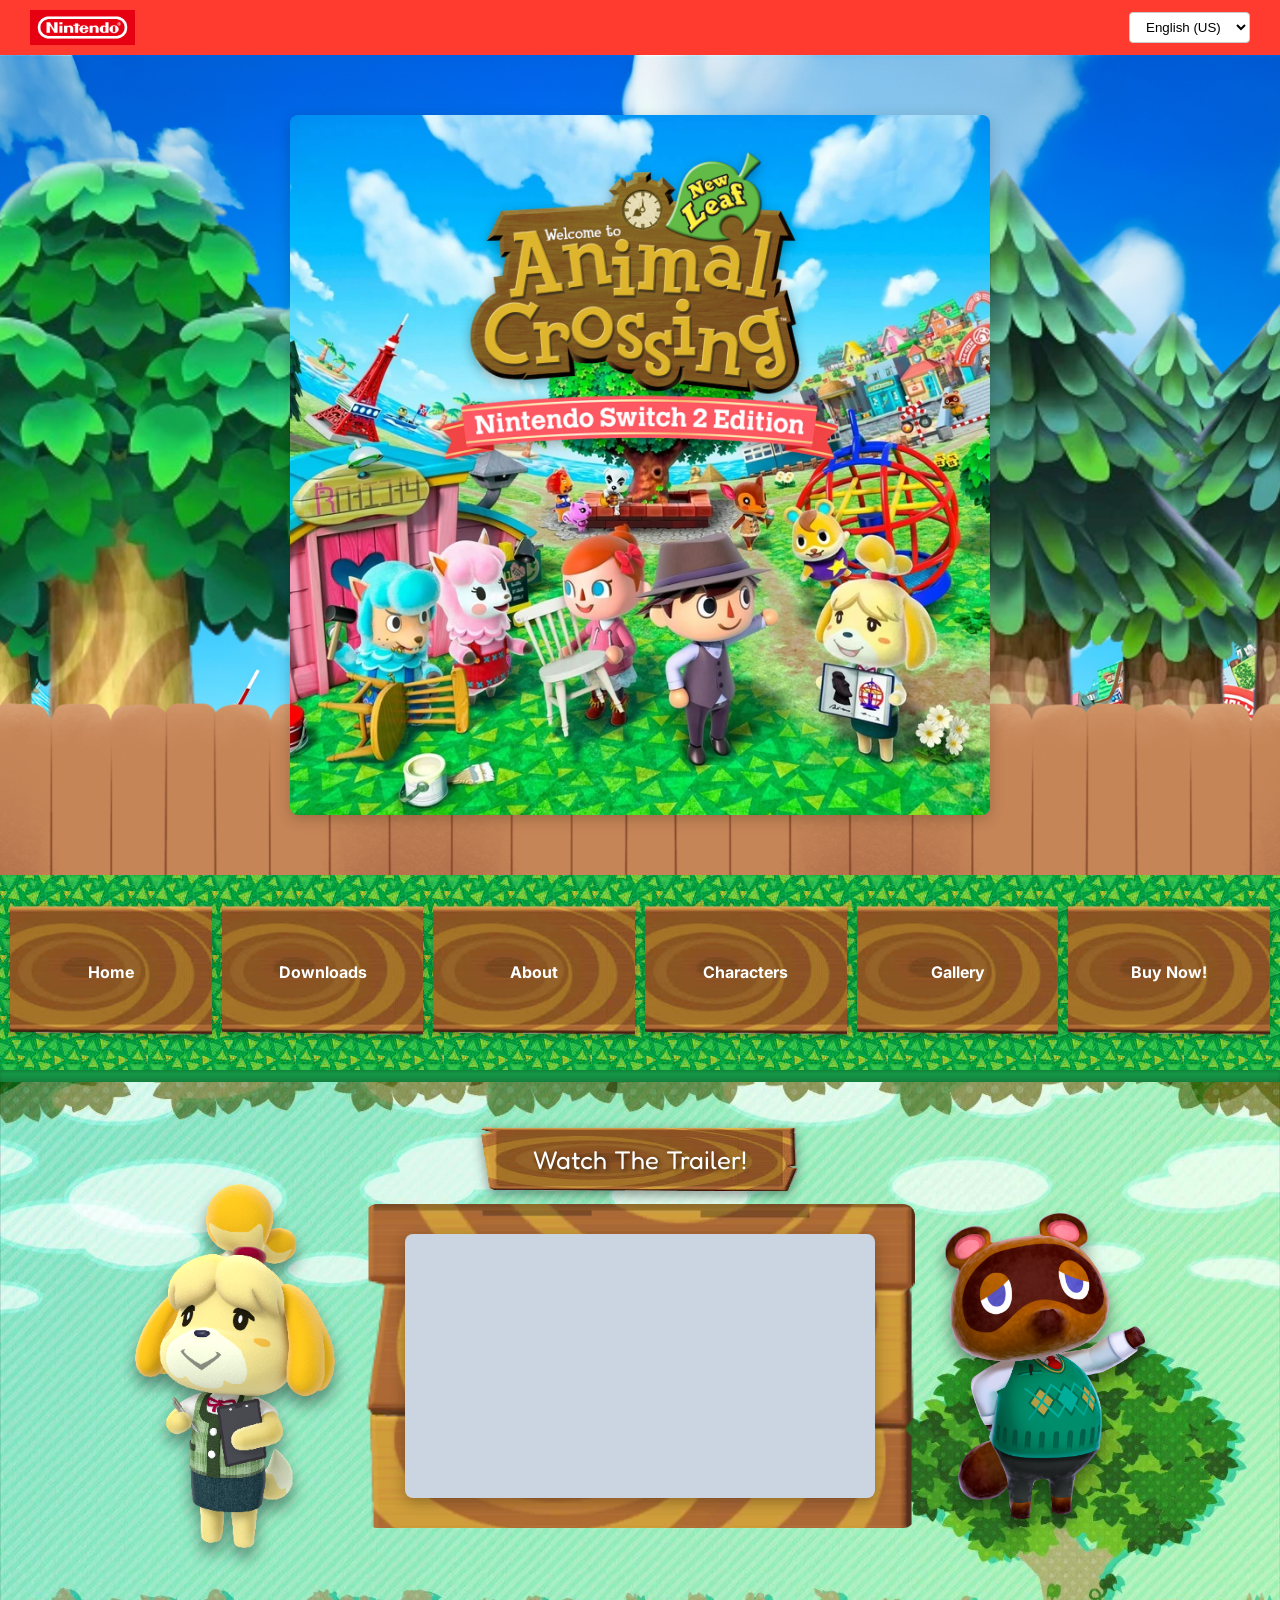
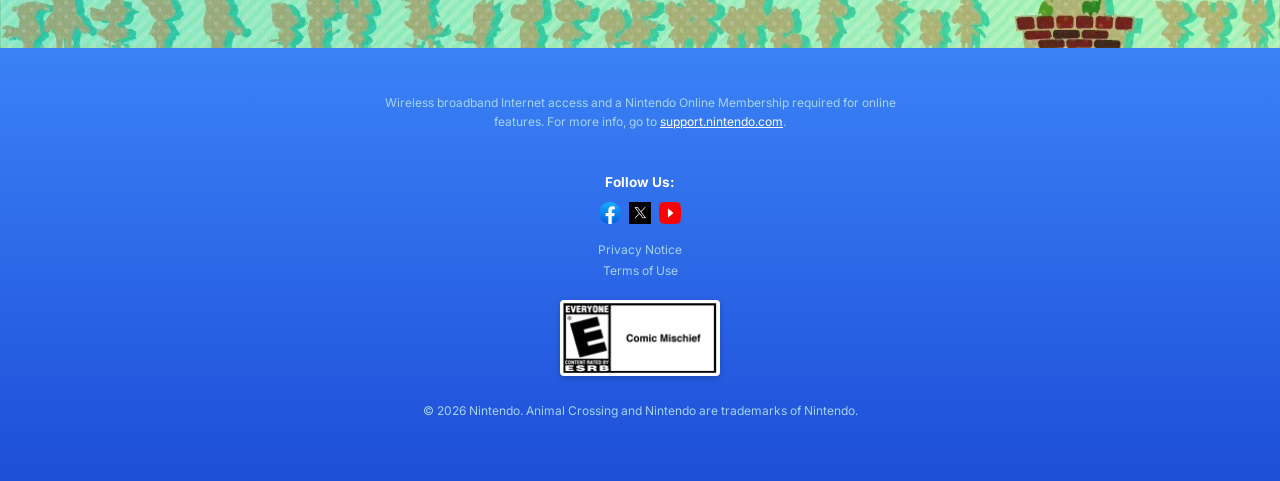
==== index.html @ 8973f6eb "Update index.html" ====
<!DOCTYPE html>
<html lang="en">
<head>
    <meta charset="UTF-8">
    <meta name="viewport" content="width=device-width, initial-scale=1.0">
    <title>Animal Crossing: New Leaf - Nintendo Switch 2 Edition</title>
    <link rel="preconnect" href="https://fonts.googleapis.com">
    <link rel="preconnect" href="https://fonts.gstatic.com" crossorigin>
    <link href="https://fonts.googleapis.com/css2?family=Fredoka:wght@400;700&family=Inter:wght@400;700&display=swap" rel="stylesheet">
    <link rel="stylesheet" href="style.css">
</head>
<body class="downloads-page-body">

    <header id="top" class="top-bar">
        <div class="logo-box">
            <a href="index.html">
                <img src="images/Nintendo.svg.webp" alt="Nintendo Logo" class="header-logo">
            </a>
        </div>
        <div class="language-selector">
            <select aria-label="Language Selector">
                <option value="en">English (US)</option>
            </select>
        </div>
    </header>

    <section class="banner-section" style="position: relative;">
        <img src="images/ac_logo.png" alt="Animal Crossing: New Leaf Nintendo Switch 2 Edition game logo" class="overlapping-logo">
        
        <div class="banner-image-box">
            <picture>
                <source media="(max-width: 768px)" srcset="images/hero-400.png">
                <img 
                    src="images/hero-800.png" 
                    srcset="images/hero-400.png 400w, 
                            images/hero-800.png 800w, 
                            images/hero-1200.png 1200w" 
                    sizes="(max-width: 768px) 100vw, 700px"
                    alt="Animal Crossing: New Leaf Nintendo Switch 2 Edition promotional banner" 
                    class="banner-img">
            </picture>
        </div>
    </section>

    <nav class="green-nav">
        <input type="checkbox" id="nav-toggle" class="nav-toggle">
        <label for="nav-toggle" class="hamburger-btn">
            <span></span>
            <span></span>
            <span></span>
        </label>
        <div class="nav-items-container">
            <a href="#" class="nav-item">Home</a>
            <a href="#" class="nav-item">Downloads</a>
            <a href="#" class="nav-item">About</a>
            <a href="#" class="nav-item">Characters</a>
            <a href="#" class="nav-item">Gallery</a>
            <a href="#" class="nav-item">Buy Now!</a>
        </div>
    </nav>

    <div class="nav-divider"></div>

    <main class="main-content">
         <div class="wooden-title-banner" style="display: inline-block;">
            <h2>Watch The Trailer!</h2>
        </div>

        <div class="trailer-wrapper">
             <div class="char-box char-left">
                <img src="images/char1.png" alt="Isabelle Render" class="floating-char">
             </div>
        
             <div class="video-container">
        <div class="video-backdrop-box">
            <div class="responsive-video-wrapper">
                <iframe 
                    class="video-box" 
                    src="https://www.youtube.com/embed/g2J03Q4nO90" 
                    title="Animal Crossing: New Leaf Nintendo Switch 2 Edition Trailer" 
                    style="border:0;" 
                    allow="accelerometer; autoplay; clipboard-write; encrypted-media; gyroscope; picture-in-picture" 
                    allowfullscreen>
                </iframe>
            </div>
        </div>
    </div>

            <div class="char-box char-right">
                <img src="images/char2.png" alt="Tom Nook Render" class="floating-char">
            </div>
        </div>
    </main>

    <footer class="site-footer">
        <div class="footer-legal-text">
            <p>Wireless broadband Internet access and a Nintendo Online Membership required for online features. For more info, go to <a href="https://support.nintendo.com" target="_blank">support.nintendo.com</a>.</p>
        </div>

        <div class="footer-badges-row">
            <div class="footer-social-col">
                <span class="follow-text">Follow Us:</span>
                <div class="social-icons">
                    <a href="#" aria-label="Facebook"><img src="images/facebook.webp" alt=""></a>
                    <a href="#" aria-label="Twitter"><img src="images/twitter.webp" alt=""></a>
                    <a href="#" aria-label="YouTube"><img src="images/youtube.webp" alt=""></a>
                </div>
                <div class="footer-policy-links">
                    <a href="#">Privacy Notice</a>
                    <a href="#">Terms of Use</a>
                </div>
            </div>

            <div class="footer-badge-item">
                <img src="images/esrb.png" alt="ESRB Rating: E for Everyone with mild cartoon violence and crude humor" class="footer-img-box">
            </div>
        </div>

        <div class="footer-copyright">
            <p>&copy; 2026 Nintendo. Animal Crossing and Nintendo are trademarks of Nintendo.</p>
        </div>
    </footer>

</body>
</html>
---- style.css ----
/* CSS by Antonio Cortez */

@layer reset, base, layout, components, utilities, states, overrides, print;

/* TOKENS AND CUSTOM PROPERTIES */
@layer base {
    :root {
        --color-bg-cream: #e3dccb;
        --color-bg-main: #008000;
        --color-primary: #3b82f6;
        --color-primary-dark: #1d4ed8;
        --color-accent-red: #ff3b30;
        --color-accent-yellow: #facc15;
        --color-text-dark: #333333;
        --color-text-light: #ffffff;

        --font-body: 'Inter', Arial, sans-serif;
        --font-heading: 'Fredoka', Arial, sans-serif;

        --font-size-sm: 0.85rem;
        --font-size-base: 1rem;
        --font-size-lg: 1.2rem;
        --font-size-xl: 1.6rem;

        --line-height-body: 1.6;
        --max-line-length: 65ch;

        --spacing-md: 20px;
        --spacing-lg: 40px;

        --radius-sm: 4px;
        --radius-md: 8px;
        --radius-lg: 12px;
        --radius-pill: 50%;
    }
}


/* CSS RESET */

@layer reset {

    /* http://meyerweb.com/eric/tools/css/reset/ 
   v2.0 | 20110126
   License: none (public domain)
    */

    html, body, div, span, applet, object, iframe,
    h1, h2, h3, h4, h5, h6, p, blockquote, pre,
    a, abbr, acronym, address, big, cite, code,
    del, dfn, em, img, ins, kbd, q, s, samp,
    small, strike, strong, sub, sup, tt, var,
    b, u, i, center,
    dl, dt, dd, ol, ul, li,
    fieldset, form, label, legend,
    table, caption, tbody, tfoot, thead, tr, th, td,
    article, aside, canvas, details, embed, 
    figure, figcaption, footer, header, hgroup, 
    menu, nav, output, ruby, section, summary,
    time, mark, audio, video {
        margin: 0;
        padding: 0;
        border: 0;
        font-size: 100%;
        font: inherit;
        vertical-align: baseline;
    }
    /* HTML5 display-role reset for older browsers */
    article, aside, details, figcaption, figure, 
    footer, header, hgroup, menu, nav, section {
        display: block;
    }

    ol, ul { list-style: none; }
    table { border-collapse: collapse; border-spacing: 0; }
}


/* BASE STYLES */

@layer base {
    html {
        scroll-behavior: smooth;
    }

    body {
        margin: 0;
        font-family: var(--font-body);
        font-size: var(--font-size-base);
        line-height: var(--line-height-body);
        color: var(--color-text-dark);
        background-color: var(--color-bg-cream);
    }

    h1, h2, h3, h4, h5, h6 {
        font-family: var(--font-heading);
        color: var(--color-text-dark);
        margin-bottom: 0.75rem;
    }

    p {
        max-width: var(--max-line-length);
        margin-bottom: 1rem;
    }
}


/* COMPONENTS */

@layer components {
    .top-bar {
        background-color: var(--color-accent-red);
        display: flex;
        justify-content: space-between;
        align-items: center;
        padding: 10px 30px;
    }

    .logo-box {
        display: flex;
        align-items: center;
    }

    .header-logo {
        height: 35px;
        width: auto;
        display: block;
    }

    .language-selector select {
        padding: 6px 12px;
        border-radius: var(--radius-sm);
        border: 1px solid #ccc;
        background-color: #fff;
        cursor: pointer;
    }

    .banner-section {
        background-image: url('Asset inventory/sea_background.png');
        background-size: cover;
        background-position: center;
        background-repeat: no-repeat;
        background-color: #e8b0f7;
        padding: 60px 20px;
        display: flex;
        justify-content: center;
        align-items: center;
        position: relative;
    }

    .banner-image-box {
        background-color: transparent;
        width: 100%;
        max-width: 700px;
        aspect-ratio: 7 / 3;
        display: flex;
        justify-content: center;
        align-items: center;
    }

    .banner-img {
        width: 100%;
        height: auto;
        border-radius: var(--radius-md);
        box-shadow: 0 4px 15px rgba(0, 0, 0, 0.2);
        display: block;
    }

    .overlapping-logo {
        position: absolute;
        top: -5px;
        left: 50%;
        transform: translateX(-50%);
        width: 500px;
        max-width: 90vw;
        height: auto;
        aspect-ratio: 5 / 5;
        animation: fadeInAndFloat 1.5s ease-out forwards;
        z-index: 10;
        filter: drop-shadow(0 4px 6px rgba(0, 0, 0, 0.3));
    }

    @keyframes fadeInAndFloat {
        0% { opacity: 0; transform: translate(-50%, -30px); }
        100% { opacity: 1; transform: translate(-50%, 0); }
    }

    .green-nav {
        background-image: url('Asset inventory/grass.jpg');
        background-repeat: repeat;
        background-color: #2e8b57;
        display: flex;
        justify-content: space-evenly;
        align-items: center;
        padding: 20px 10px;
    }

    .nav-items-container {
        display: flex;
        justify-content: space-evenly;
        align-items: center;
        width: 100%;
        gap: 10px;
    }

    .nav-item {
        background-image: url('Asset inventory/board_icon.png');
        background-size: cover;
        background-position: center;
        background-repeat: no-repeat;
        width: 210px;
        height: 155px;
        display: flex;
        align-items: center;
        justify-content: center;
        text-decoration: none;
        color: var(--color-text-light);
        font-weight: bold;
        filter: drop-shadow(0 2px 4px rgba(0, 0, 0, 0.3));
        transition: transform 0.2s ease;
    }

    .nav-divider {
        height: 12px;
        background: linear-gradient(to bottom, #16a34a, #15803d);
        box-shadow: inset 0 2px 3px rgba(0, 0, 0, 0.2);
    }

    .nav-toggle, 
    .hamburger-btn {
        display: none;
    }

    .main-content {
        background-image: url('Asset inventory/green_background.jpg');
        background-position: center;
        background-repeat: no-repeat;
        background-size: cover;
        background-color: var(--color-bg-main);
        text-align: center;
        padding: 40px 20px 60px 20px;
    }

    .wooden-title-banner {
        background-image: url('Asset inventory/board_icon.png');
        background-size: 100% 100%;
        background-repeat: no-repeat;
        padding: 18px 60px;
        margin-bottom: -15px;
        z-index: 3;
        filter: drop-shadow(0 4px 6px rgba(0, 0, 0, 0.4));
    }

    .wooden-title-banner h2 {
        margin: 0;
        font-size: var(--font-size-xl);
        color: #ffffff;
        text-shadow: 2px 2px 4px rgba(0, 0, 0, 0.5);
        text-align: center;
    }

    .trailer-wrapper {
        display: flex;
        justify-content: center;
        align-items: center;
        gap: 30px;
        max-width: 1100px;
        margin: 0 auto 40px auto;
    }

    .char-box {
        width: 200px;
        aspect-ratio: 3 / 4;
        display: flex;
        justify-content: center;
        align-items: center;
    }

    .floating-char {
        width: 100%;
        height: auto;
        display: block;
        filter: drop-shadow(0 10px 8px rgba(0, 0, 0, 0.4));
    }

    .trailer-wrapper .video-container {
        margin-bottom: 0;
        flex-grow: 1;
        max-width: 550px;
    }

    .video-container {
        display: flex;
        justify-content: center;
        margin-bottom: 40px;
    }

    .video-backdrop-box {
        background-image: url('Asset inventory/video_background.png');
        background-size: cover;
        background-position: center;
        background-repeat: no-repeat;
        padding: 30px 40px;
        border-radius: var(--radius-lg);
        display: flex;
        justify-content: center;
        align-items: center;
        height: 100%;
        width: 100%;
        max-width: 650px;
    }

    .responsive-video-wrapper {
        position: relative;
        width: 100%;
        aspect-ratio: 16 / 9;
    }

    .video-box {
        background-color: #cbd5e1;
        width: 100%;
        height: 100%;
        max-width: 100%;
        display: block;
        border-radius: var(--radius-md);
        box-shadow: 0 4px 15px rgba(0, 0, 0, 0.3);
    }

    .site-footer {
        background: linear-gradient(to bottom, #3b82f6, #1d4ed8);
        color: #a5d3f3;
        padding: 45px 20px;
        font-family: inherit;
        display: flex;
        flex-direction: column;
        align-items: center;
        text-align: center;
    }

    .footer-legal-text {
        max-width: 820px;
        margin: 0 auto 25px auto;
        font-size: 0.75rem;
        line-height: 1.6;
        text-align: center;
    }

    .footer-legal-text a {
        color: #ffffff;
        text-decoration: underline;
    }

    .footer-badges-row {
        display: flex;
        flex-direction: column;
        align-items: center;
        gap: 20px;
        margin-bottom: 25px;
        width: 100%;
    }

    .footer-social-col {
        display: flex;
        flex-direction: column;
        align-items: center;
        gap: 8px;
    }

    .follow-text {
        font-weight: bold;
        font-size: 0.85rem;
        color: #ffffff;
    }

    .social-icons {
        display: flex;
        gap: 8px;
        justify-content: center;
    }

    .social-icons img {
        width: 22px;
        height: 22px;
    }

    .footer-policy-links {
        display: flex;
        flex-direction: column;
        font-size: 0.75rem;
        gap: 2px;
        align-items: center;
    }

    .footer-policy-links a {
        color: #a5d3f3;
        text-decoration: none;
    }

    .footer-badge-item {
        background-color: #ffffff;
        border-radius: var(--radius-sm);
        padding: 3px;
        display: flex;
        align-items: center;
        justify-content: center;
        box-shadow: 0 2px 6px rgba(0, 0, 0, 0.2);
    }

    .footer-img-box {
        height: 70px;
        width: auto;
        display: block;
    }

    .footer-copyright {
        display: flex;
        flex-direction: column;
        font-size: 0.75rem;
        gap: 2px;
        align-items: center;
    }
}


/* STATES */

@layer states {
    .nav-item:hover {
        transform: scale(1.08) translateY(-2px);
        filter: drop-shadow(0 4px 8px rgba(0, 0, 0, 0.4));
    }

    .footer-policy-links a:hover {
        text-decoration: underline;
    }
}


/* OVERRIDES AND RESPONSIVE MEDIA QUERIES */

@layer overrides {
    @media (max-width: 768px) {
        .green-nav {
            flex-direction: column;
            align-items: stretch;
            padding: 15px 20px;
        }

        .hamburger-btn {
            display: flex;
            flex-direction: column;
            justify-content: space-between;
            width: 35px;
            height: 26px;
            cursor: pointer;
            margin: 0 auto;
        }

        .hamburger-btn span {
            display: block;
            height: 4px;
            width: 100%;
            background-color: #ffffff;
            border-radius: var(--radius-sm);
            box-shadow: 0 2px 4px rgba(0, 0, 0, 0.3);
        }

        .nav-items-container {
            display: none;
            flex-direction: column;
            gap: 12px;
            width: 100%;
            margin-top: 15px;
        }

        .nav-toggle:checked ~ .nav-items-container {
            display: flex;
        }

        .green-nav .nav-item {
            width: 100%;
            height: 70px;
            background-size: cover;
        }
    }
}


/* PRINT STYLES */

@layer print {
    @media print {
        body {
            background: #ffffff !important;
            color: #000000 !important;
        }
        .top-bar, .green-nav, .site-footer {
            display: none !important;
        }
        .main-content {
            padding: 0 !important;
            background: none !important;
        }
        a {
            text-decoration: underline;
            color: #000000;
        }
    }
}
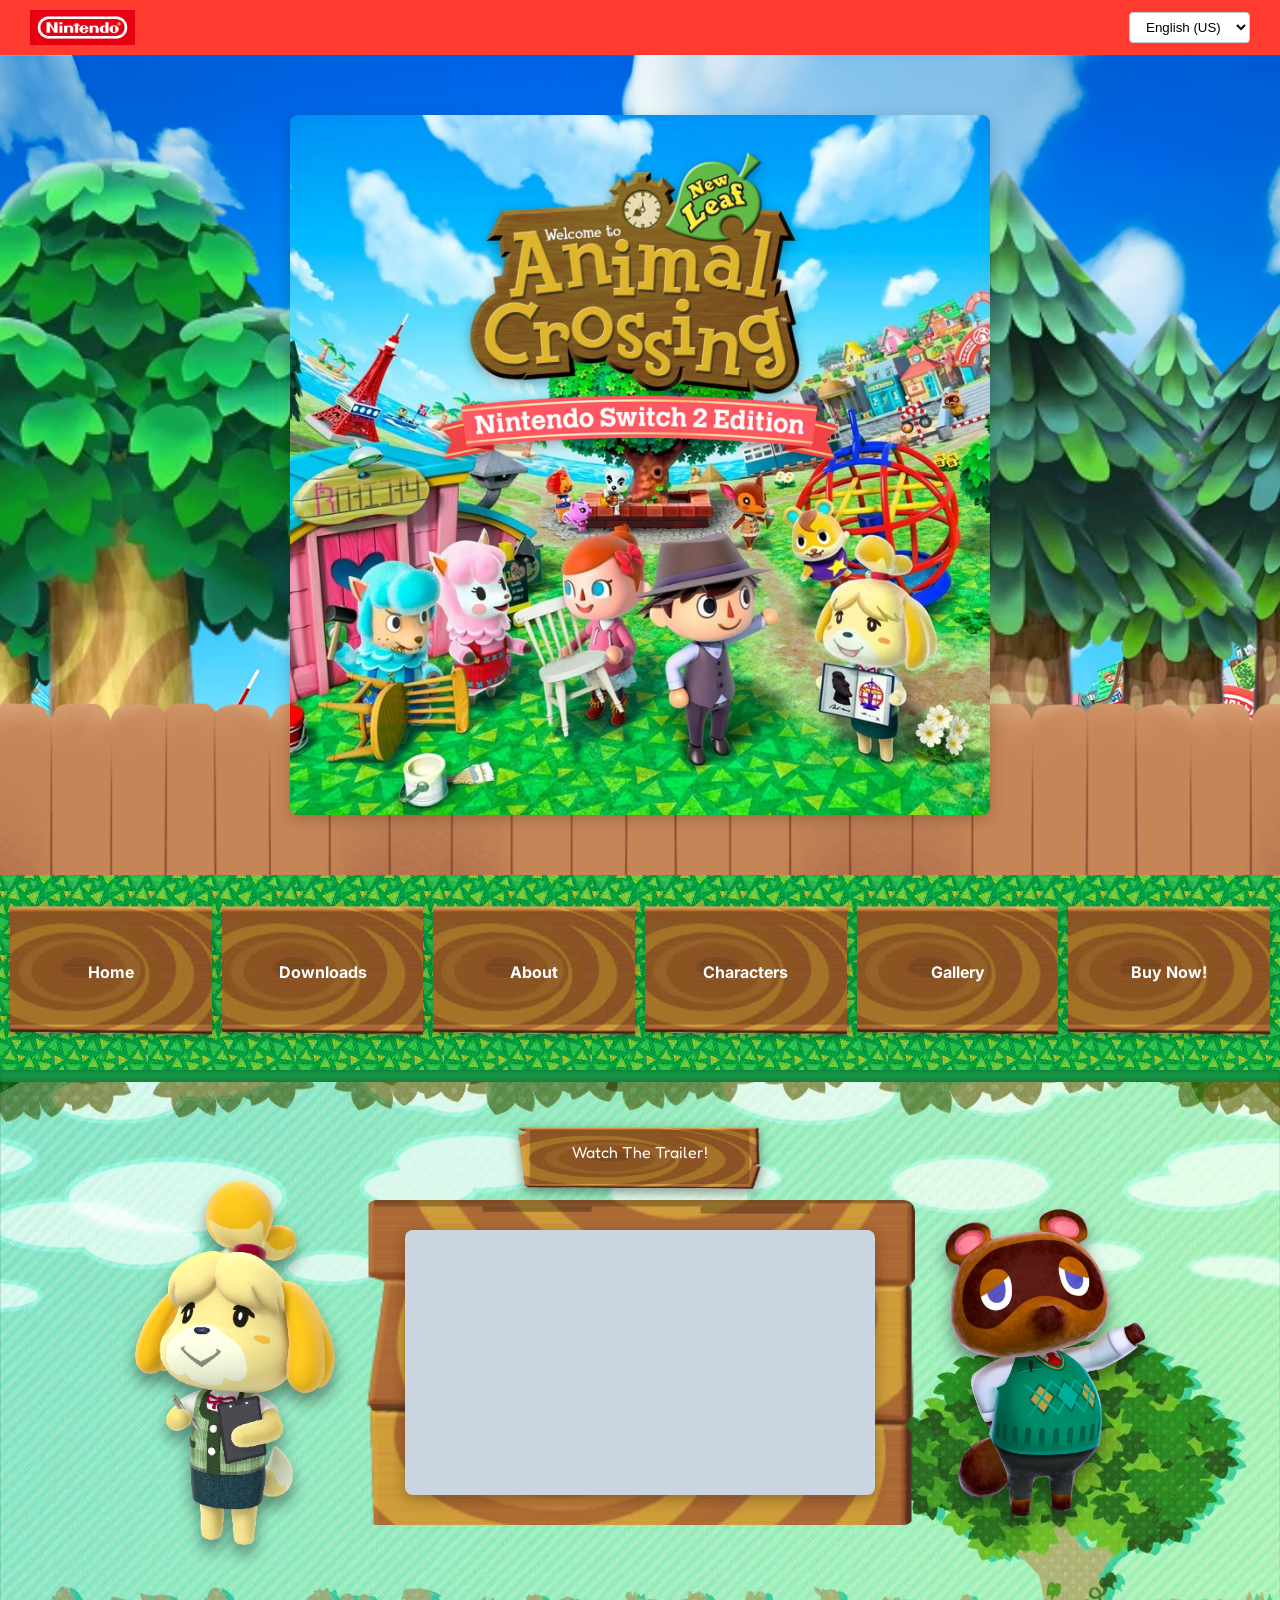
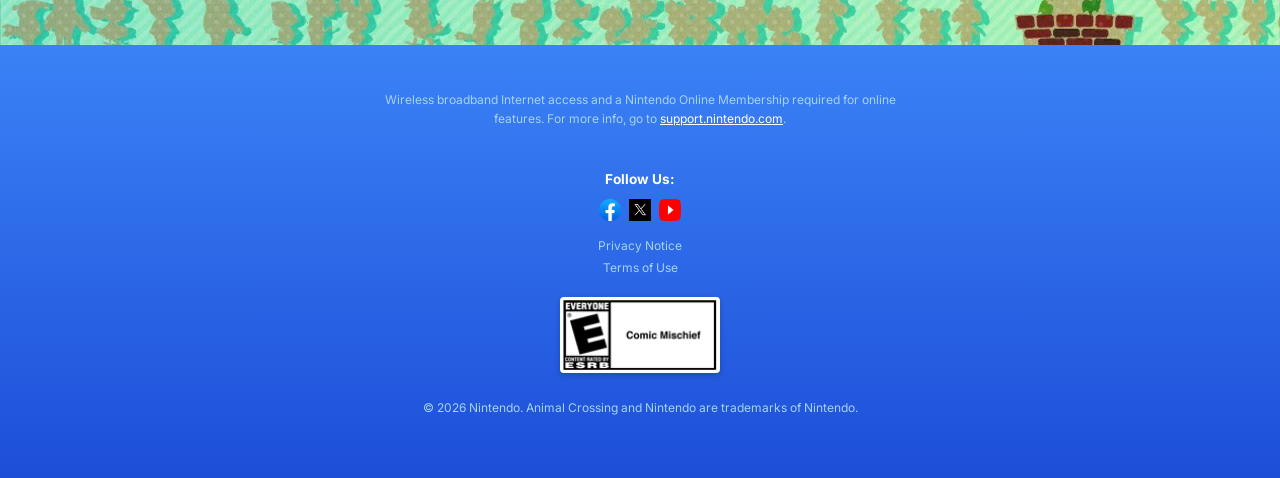
==== commit de986488: "h2 to h1" ====
--- a/index.html
+++ b/index.html
@@ -24,12 +24,12 @@
         </div>
     </header>
 
-    <section class="banner-section" style="position: relative;">
+    <div class="banner-section" style="position: relative;">
         <img src="images/ac_logo.png" alt="Animal Crossing: New Leaf Nintendo Switch 2 Edition game logo" class="overlapping-logo">
         
         <div class="banner-image-box">
             <picture>
-                <source media="(max-width: 768px)" srcset="images/hero-400.png">
+                <source media="(max-width: 768px)" srcset="images/hero-400.png 400w" sizes="100vw">
                 <img 
                     src="images/hero-800.png" 
                     srcset="images/hero-400.png 400w, 
@@ -40,7 +40,7 @@
                     class="banner-img">
             </picture>
         </div>
-    </section>
+    </div>
 
     <nav class="green-nav">
         <input type="checkbox" id="nav-toggle" class="nav-toggle">
@@ -50,10 +50,10 @@
             <span></span>
         </label>
         <div class="nav-items-container">
-            <a href="#" class="nav-item">Home</a>
-            <a href="#" class="nav-item">Downloads</a>
-            <a href="#" class="nav-item">About</a>
-            <a href="#" class="nav-item">Characters</a>
+            <a href="index.html" class="nav-item">Home</a>
+            <a href="downloads.html" class="nav-item">Downloads</a>
+            <a href="about.html" class="nav-item">About</a>
+            <a href="characters.html" class="nav-item">Characters</a>
             <a href="#" class="nav-item">Gallery</a>
             <a href="#" class="nav-item">Buy Now!</a>
         </div>
@@ -63,7 +63,7 @@
 
     <main class="main-content">
          <div class="wooden-title-banner" style="display: inline-block;">
-            <h2>Watch The Trailer!</h2>
+            <h1>Watch The Trailer!</h1>
         </div>
 
         <div class="trailer-wrapper">
--- a/style.css
+++ b/style.css
@@ -7,7 +7,7 @@
     :root {
         --color-bg-cream: #e3dccb;
         --color-bg-main: #008000;
-        --color-primary: #3b82f6;
+        --color-primary: #2a71e3;
         --color-primary-dark: #1d4ed8;
         --color-accent-red: #ff3b30;
         --color-accent-yellow: #facc15;
@@ -94,7 +94,7 @@
 
     h1, h2, h3, h4, h5, h6 {
         font-family: var(--font-heading);
-        color: var(--color-text-dark);
+        color: var(--color-text-light);
         margin-bottom: 0.75rem;
     }
 
@@ -136,7 +136,7 @@
     }
 
     .banner-section {
-        background-image: url('Asset inventory/sea_background.png');
+        background-image: url('images/sea_background.png');
         background-size: cover;
         background-position: center;
         background-repeat: no-repeat;
@@ -186,7 +186,7 @@
     }
 
     .green-nav {
-        background-image: url('Asset inventory/grass.jpg');
+        background-image: url('images/grass.jpg');
         background-repeat: repeat;
         background-color: #2e8b57;
         display: flex;
@@ -204,7 +204,7 @@
     }
 
     .nav-item {
-        background-image: url('Asset inventory/board_icon.png');
+        background-image: url('images/board_icon.png');
         background-size: cover;
         background-position: center;
         background-repeat: no-repeat;
@@ -232,7 +232,7 @@
     }
 
     .main-content {
-        background-image: url('Asset inventory/green_background.jpg');
+        background-image: url('images/green_background.jpg');
         background-position: center;
         background-repeat: no-repeat;
         background-size: cover;
@@ -242,7 +242,7 @@
     }
 
     .wooden-title-banner {
-        background-image: url('Asset inventory/board_icon.png');
+        background-image: url('images/board_icon.png');
         background-size: 100% 100%;
         background-repeat: no-repeat;
         padding: 18px 60px;
@@ -259,6 +259,144 @@
         text-align: center;
     }
 
+    .downloads-main-content {
+        background-image: url('images/sea_background.png');
+        background-size: cover;
+        background-position: center;
+        background-repeat: no-repeat;
+        position: relative;
+        padding: 60px 20px 80px 20px;
+        display: flex;
+        flex-direction: column;
+        align-items: center;
+    }
+
+    .downloads-main-content::before {
+        content: "";
+        position: absolute;
+        top: 0; left: 0; right: 0; bottom: 0;
+        backdrop-filter: blur(6px);
+        background-color: rgba(0, 0, 0, 0.2);
+        z-index: 1;
+    }
+
+    .downloads-main-content > * {
+        position: relative;
+        z-index: 2;
+    }
+
+    .downloads-panel {
+        background-image: url('images/apple_print.png');
+        background-repeat: repeat;
+        background-size: 200px;
+        border-radius: 16px;
+        border: 4px solid #ffffff;
+        box-shadow: 0 10px 30px rgba(0, 0, 0, 0.3);
+        max-width: 850px;
+        width: 100%;
+        padding: 50px 40px 40px 40px;
+        text-align: center;
+    }
+
+    .downloads-panel h3 {
+        margin-top: 0;
+        color: #15803d;
+        font-size: 1.7rem;
+        margin-bottom: 20px;
+        text-shadow: 1px 1px 2px rgba(0,0,0,0.1);
+    }
+
+    .panel-intro {
+        background-color: #ffffff;
+        border: 2px solid #cbd5e1;
+        border-radius: 10px;
+        padding: 18px 22px;
+        box-shadow: 0 4px 10px rgba(0, 0, 0, 0.06);
+        font-size: 1.05rem;
+        color: #333333;
+        max-width: 650px;
+        margin: 0 auto 25px auto;
+        line-height: 1.5;
+        text-align: left;
+    }
+
+    .downloads-card-grid {
+        display: grid;
+        grid-template-columns: repeat(auto-fit, minmax(260px, 1fr));
+        gap: 20px;
+        margin-top: 35px;
+    }
+
+    .sub-feature-card {
+        background-color: #ffffff;
+        border: 2px solid #cbd5e1;
+        border-radius: 10px;
+        overflow: hidden;
+        box-shadow: 0 4px 10px rgba(0, 0, 0, 0.08);
+        display: flex;
+        flex-direction: column;
+        text-align: left;
+        transition: transform 0.2s ease, box-shadow 0.2s ease;
+    }
+
+    .sub-card-header {
+        background: linear-gradient(to bottom, #3b82f6, #1d4ed8);
+        color: #ffffff;
+        padding: 12px 15px;
+        font-weight: bold;
+        font-size: 1rem;
+        text-shadow: 1px 1px 2px rgba(0,0,0,0.3);
+    }
+
+    .sub-card-body {
+        padding: 15px;
+        display: flex;
+        flex-direction: column;
+        justify-content: space-between;
+        flex-grow: 1;
+    }
+
+    .sub-card-body p {
+        margin: 0 0 15px 0;
+        font-size: 0.9rem;
+        color: #4b5563;
+        line-height: 1.4;
+    }
+
+    .sub-card-link {
+        font-weight: bold;
+        color: #2563eb;
+        font-size: 0.85rem;
+        text-decoration: none;
+    }
+
+    .sub-card-preview {
+        width: 100%;
+        height: 100%;
+        background-color: #f1f5f9;
+        border-radius: 6px;
+        overflow: hidden;
+        margin-bottom: 12px;
+        border: 1px solid #e2e8f0;
+        display: flex;
+        align-items: center;
+        justify-content: center;
+    }
+
+    .sub-card-preview img {
+        width: 100%;
+        height: 100%;
+        object-fit: cover;
+        display: block;
+    }
+
+    .downloads-main-content .trailer-wrapper {
+        max-width: 1200px;
+        width: 100%;
+        align-items: center;
+        gap: 20px;
+    }
+
     .trailer-wrapper {
         display: flex;
         justify-content: center;
@@ -281,6 +419,80 @@
         height: auto;
         display: block;
         filter: drop-shadow(0 10px 8px rgba(0, 0, 0, 0.4));
+    }
+
+    .card-section-divider {
+        border: none;
+        border-top: 3px dotted #cbd5e1;
+        margin: 40px 0 30px 0;
+        width: 100%;
+    }
+
+    .char-vertical-list {
+        display: flex;
+        flex-direction: column;
+        gap: 30px;
+        margin-top: 25px;
+    }
+
+    .char-profile-card {
+        background-color: #ffffff;
+        border: 2px solid #cbd5e1;
+        border-radius: 12px;
+        padding: 20px;
+        display: flex;
+        align-items: center;
+        gap: 25px;
+        box-shadow: 0 4px 12px rgba(0, 0, 0, 0.08);
+        text-align: left;
+        transition: transform 0.2s ease, box-shadow 0.2s ease;
+    }
+
+    .char-profile-card:hover {
+        transform: translateY(-3px);
+        box-shadow: 0 6px 16px rgba(0, 0, 0, 0.15);
+    }
+
+    .char-render-space {
+        width: 140px;
+        height: 140px;
+        flex-shrink: 0;
+        background-color: #f1f5f9;
+        border-radius: 8px;
+        display: flex;
+        align-items: center;
+        justify-content: center;
+        border: 1px solid #e2e8f0;
+    }
+
+    .profile-char-img {
+        max-width: 120px;
+        max-height: 120px;
+        object-fit: contain;
+        filter: drop-shadow(0 4px 6px rgba(0, 0, 0, 0.2));
+    }
+
+    .char-info-box {
+        flex-grow: 1;
+        display: flex;
+        flex-direction: column;
+        gap: 10px;
+    }
+
+    .wooden-name-banner {
+        background-image: url('images/board_icon.png');
+        background-size: 100% 100%;
+        background-repeat: no-repeat;
+        padding: 10px 25px;
+        display: inline-block;
+        filter: drop-shadow(0 2px 4px rgba(0, 0, 0, 0.3));
+    }
+
+    .wooden-name-banner h3 {
+        margin: 0;
+        font-size: 1.2rem;
+        color: #ffffff;
+        text-shadow: 1px 1px 3px rgba(0, 0, 0, 0.5);
     }
 
     .trailer-wrapper .video-container {
@@ -296,7 +508,7 @@
     }
 
     .video-backdrop-box {
-        background-image: url('Asset inventory/video_background.png');
+        background-image: url('images/video_background.png');
         background-size: cover;
         background-position: center;
         background-repeat: no-repeat;
@@ -418,6 +630,12 @@
         font-size: 0.75rem;
         gap: 2px;
         align-items: center;
+    }
+
+    :focus-visible {
+    outline: 3px solid var(--color-accent-yellow);
+    outline-offset: 2px;
+    box-shadow: 0 0 0 5px #ffffff;
     }
 }
 
@@ -482,6 +700,24 @@
             height: 70px;
             background-size: cover;
         }
+
+        @media (max-width: 600px) {
+        .char-profile-card {
+            flex-direction: column;
+            text-align: center;
+        }
+        .char-info-box {
+            align-items: center;
+        }
+
+        @media (prefers-reduced-motion: reduce) {
+        .overlapping-logo {
+                animation: none;
+            }
+            .nav-item {
+                transition: none;
+            }
+        }
     }
 }
 
@@ -505,5 +741,6 @@
             text-decoration: underline;
             color: #000000;
         }
+        }
     }
 }
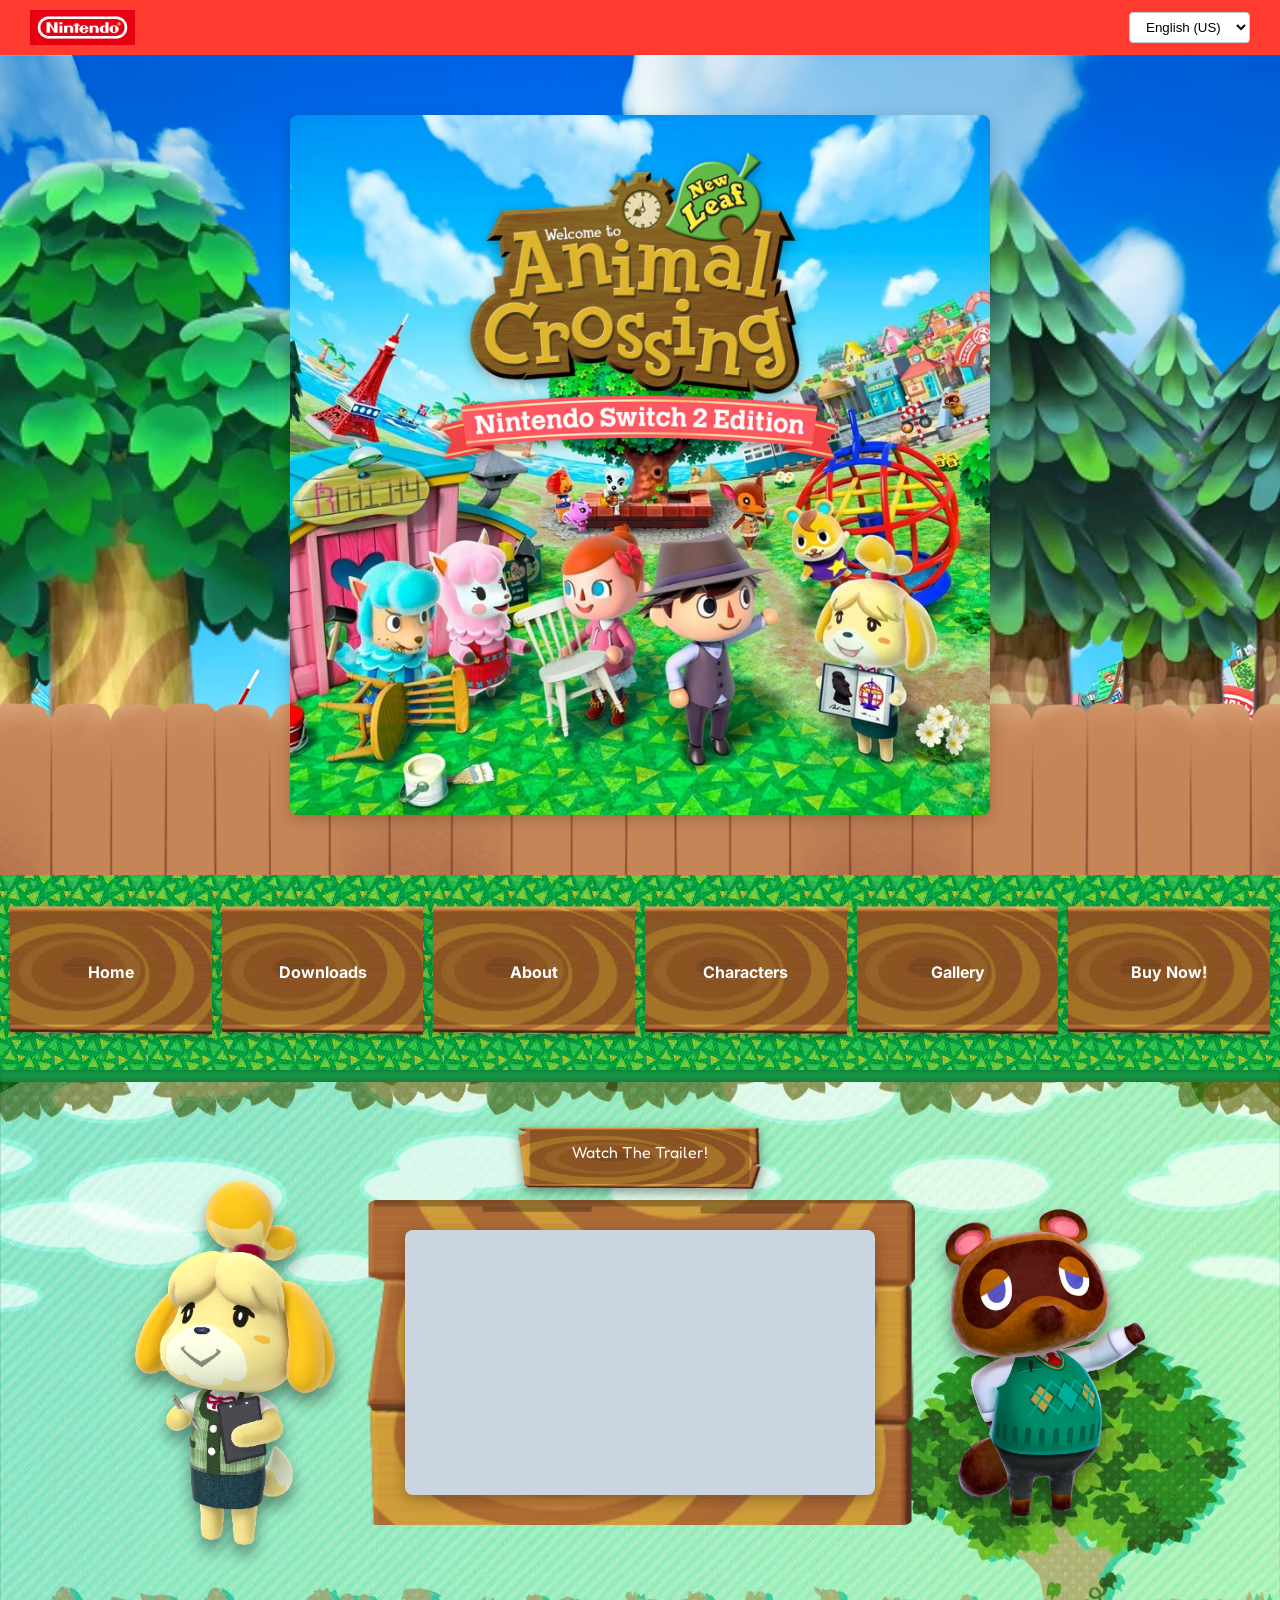
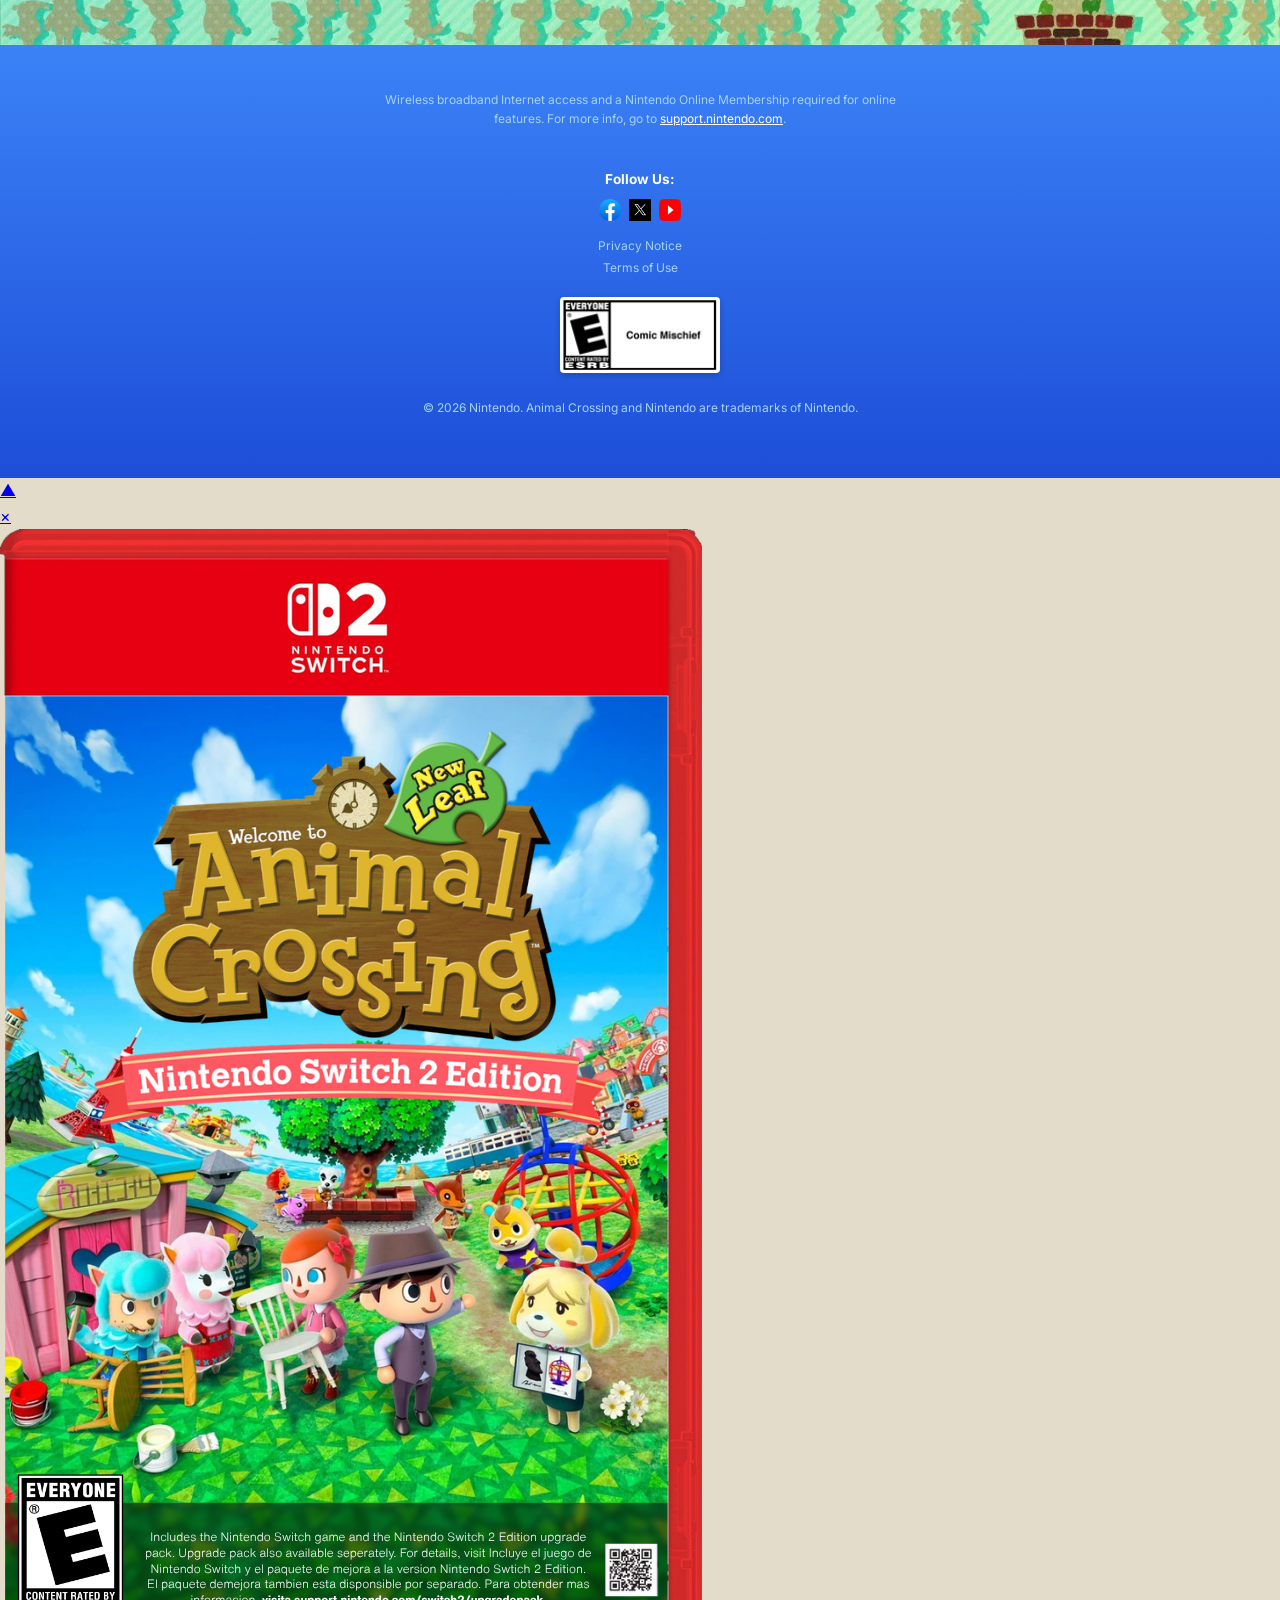
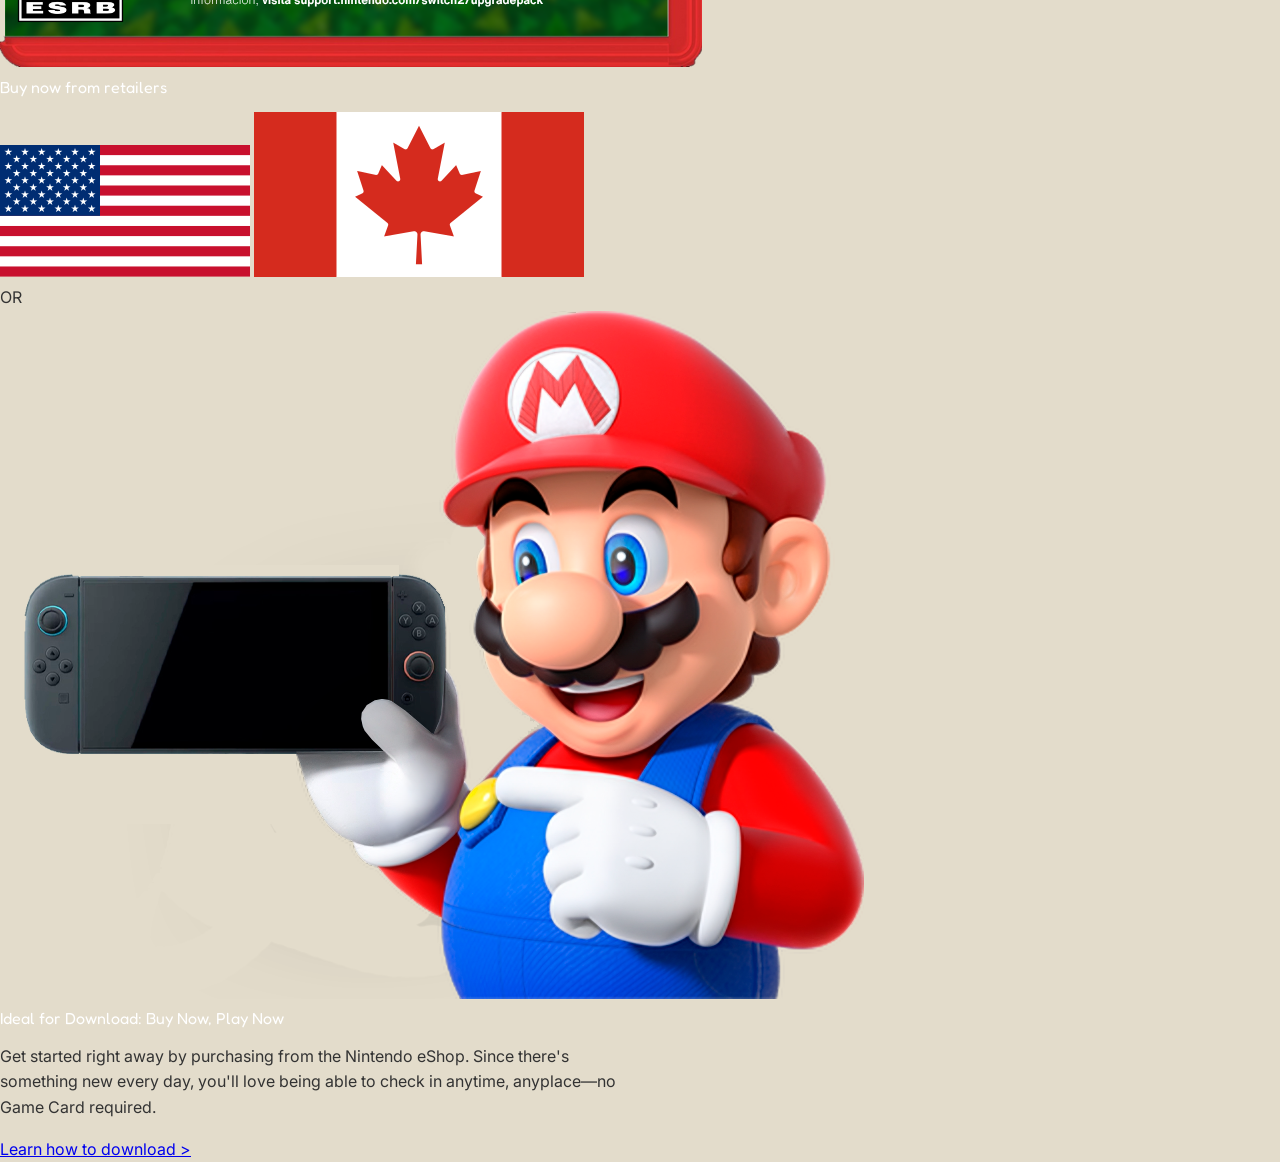
==== commit ad56fd42: "Modal Addition" ====
--- a/index.html
+++ b/index.html
@@ -121,5 +121,32 @@
         </div>
     </footer>
 
+    <a href="#top" class="back-to-top-btn" aria-label="Back to top">▲</a>
+
+    <div id="buy-modal" class="modal-overlay">
+        <div class="modal-content">
+            <a href="#" class="modal-close" aria-label="Close">&times;</a>
+            <div class="modal-section">
+                <img src="images/game_cover.png" alt="Game Cover" class="modal-game-cover">
+                <div class="modal-retailer-info">
+                    <h3>Buy now from retailers</h3>
+                    <div class="modal-flags">
+                        <a href="#"><img src="images/usa.webp" alt="USA Flag"></a>
+                        <a href="#"><img src="images/canada.webp" alt="Canada Flag"></a>
+                    </div>
+                </div>
+            </div>
+            <div class="modal-divider"><span>OR</span></div>
+            <div class="modal-section">
+                <img src="images/console.png" alt="Nintendo Console" class="modal-console-img">
+                <div class="modal-download-info">
+                    <h3>Ideal for Download: Buy Now, Play Now</h3>
+                    <p>Get started right away by purchasing from the Nintendo eShop. Since there's something new every day, you'll love being able to check in anytime, anyplace—no Game Card required.</p>
+                    <a href="#" class="modal-link">Learn how to download &gt;</a>
+                </div>
+            </div>
+        </div>
+    </div>
+
 </body>
 </html>
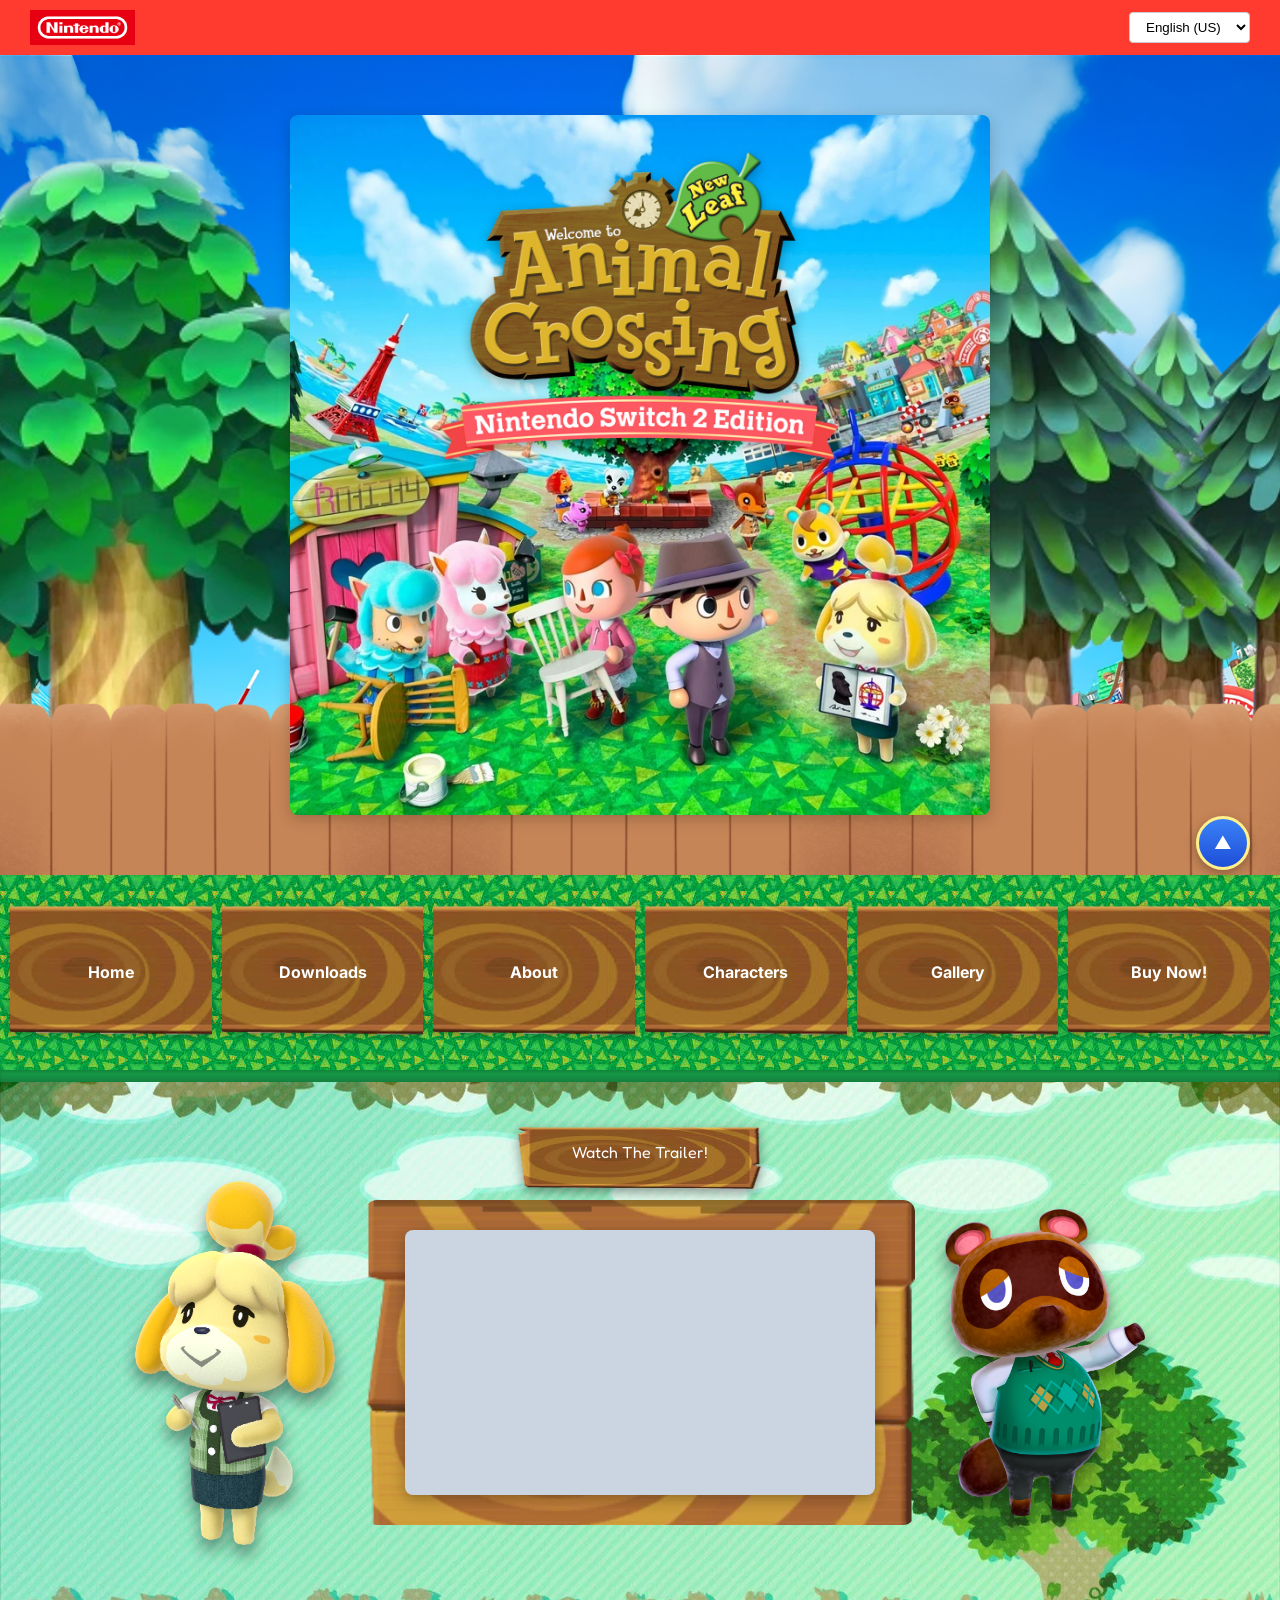
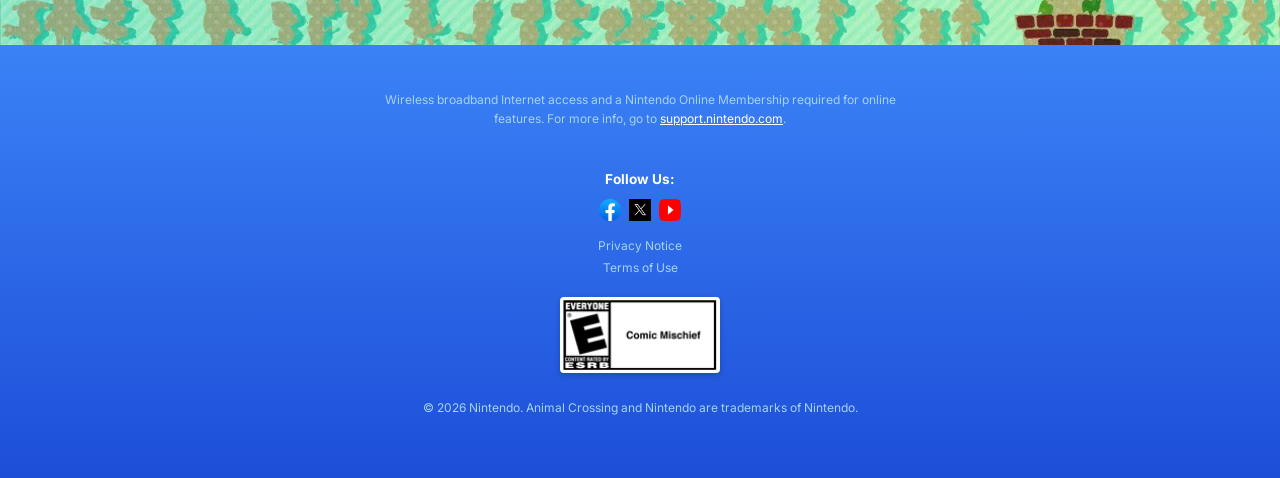
==== commit 20ce240e: "Summary" ====
--- a/index.html
+++ b/index.html
@@ -54,8 +54,8 @@
             <a href="downloads.html" class="nav-item">Downloads</a>
             <a href="about.html" class="nav-item">About</a>
             <a href="characters.html" class="nav-item">Characters</a>
-            <a href="#" class="nav-item">Gallery</a>
-            <a href="#" class="nav-item">Buy Now!</a>
+            <a href="gallery.html" class="nav-item">Gallery</a>
+            <a href="#buy-modal" class="nav-item">Buy Now!</a>
         </div>
     </nav>
 
@@ -94,20 +94,20 @@
 
     <footer class="site-footer">
         <div class="footer-legal-text">
-            <p>Wireless broadband Internet access and a Nintendo Online Membership required for online features. For more info, go to <a href="https://support.nintendo.com" target="_blank">support.nintendo.com</a>.</p>
+            <p>Wireless broadband Internet access and a Nintendo Online Membership required for online features. For more info, go to <a href="https://en-americas-support.nintendo.com/app/region/d/home" target="_blank">support.nintendo.com</a>.</p>
         </div>
 
         <div class="footer-badges-row">
             <div class="footer-social-col">
                 <span class="follow-text">Follow Us:</span>
                 <div class="social-icons">
-                    <a href="#" aria-label="Facebook"><img src="images/facebook.webp" alt=""></a>
-                    <a href="#" aria-label="Twitter"><img src="images/twitter.webp" alt=""></a>
-                    <a href="#" aria-label="YouTube"><img src="images/youtube.webp" alt=""></a>
+                    <a href="https://www.facebook.com/NintendoAmerica?cd=true" aria-label="Facebook"><img src="images/facebook.webp" alt=""></a>
+                    <a href="https://twitter.com/NintendoAmerica?cd=true" aria-label="Twitter"><img src="images/twitter.webp" alt=""></a>
+                    <a href="https://www.youtube.com/nintendo?cd=true" aria-label="YouTube"><img src="images/youtube.webp" alt=""></a>
                 </div>
                 <div class="footer-policy-links">
-                    <a href="#">Privacy Notice</a>
-                    <a href="#">Terms of Use</a>
+                    <a href="https://www.nintendo.com/us/privacy-policy/?cd=true">Privacy Notice</a>
+                    <a href="https://www.nintendo.com/us/terms-of-use/?cd=true">Terms of Use</a>
                 </div>
             </div>
 
@@ -131,8 +131,8 @@
                 <div class="modal-retailer-info">
                     <h3>Buy now from retailers</h3>
                     <div class="modal-flags">
-                        <a href="#"><img src="images/usa.webp" alt="USA Flag"></a>
-                        <a href="#"><img src="images/canada.webp" alt="Canada Flag"></a>
+                        <a href="https://www.nintendo.com/us/store/"><img src="images/usa.webp" alt="USA Flag"></a>
+                        <a href="https://www.nintendo.com/en-ca/store/"><img src="images/canada.webp" alt="Canada Flag"></a>
                     </div>
                 </div>
             </div>
@@ -142,7 +142,7 @@
                 <div class="modal-download-info">
                     <h3>Ideal for Download: Buy Now, Play Now</h3>
                     <p>Get started right away by purchasing from the Nintendo eShop. Since there's something new every day, you'll love being able to check in anytime, anyplace—no Game Card required.</p>
-                    <a href="#" class="modal-link">Learn how to download &gt;</a>
+                    <a href="https://www.nintendo.com/en-gb/Support/Purchases-Subscriptions/Digital-Game-Purchases-Through-the-Nintendo-Website-FAQ-1379003.html?srsltid=AYCX9vLdvreAInrNzUmJSNAEysF9SSKNwfZWsGIy0YYupl8mNt0FtLZ0" class="modal-link">Learn how to download &gt;</a>
                 </div>
             </div>
         </div>
--- a/style.css
+++ b/style.css
@@ -637,6 +637,223 @@
     outline-offset: 2px;
     box-shadow: 0 0 0 5px #ffffff;
     }
+
+    .gallery-grid {
+    display: grid;
+    grid-template-columns: repeat(auto-fit, minmax(250px, 1fr));
+    gap: 20px;
+    margin-top: 35px;
+}
+
+.gallery-card {
+    background-color: #ffffff;
+    border: 2px solid #cbd5e1;
+    border-radius: 10px;
+    overflow: hidden;
+    box-shadow: 0 4px 10px rgba(0, 0, 0, 0.08);
+    display: flex;
+    flex-direction: column;
+    text-align: left;
+    transition: transform 0.2s ease, box-shadow 0.2s ease;
+}
+
+.gallery-card:hover {
+    transform: translateY(-3px);
+    box-shadow: 0 6px 15px rgba(0, 0, 0, 0.15);
+}
+
+.gallery-img-box {
+    width: 100%;
+    height: 160px;
+    background-color: #f1f5f9;
+    overflow: hidden;
+    display: flex;
+    align-items: center;
+    justify-content: center;
+    border-bottom: 1px solid #e2e8f0;
+}
+
+.gallery-img-box img {
+    width: 100%;
+    height: 100%;
+    object-fit: cover;
+    display: block;
+    transition: transform 0.3s ease;
+}
+
+.gallery-card:hover .gallery-img-box img {
+    transform: scale(1.05);
+}
+
+.gallery-caption {
+    padding: 15px;
+    font-size: 0.9rem;
+    font-weight: bold;
+    color: #1f2937;
+    text-align: center;
+    background-color: #ffffff;
+}
+
+.back-to-top-btn {
+    position: fixed;
+    bottom: 30px;
+    right: 30px;
+    background: linear-gradient(to bottom, #3b82f6, #1d4ed8);
+    color: #ffffff;
+    border: 3px solid #fef08a;
+    border-radius: 50%;
+    width: 48px;
+    height: 48px;
+    font-size: 1.1rem;
+    text-decoration: none;
+    display: flex;
+    align-items: center;
+    justify-content: center;
+    box-shadow: 0 4px 12px rgba(0, 0, 0, 0.3);
+    z-index: 1000;
+    transition: transform 0.2s ease, background 0.2s ease;
+}
+
+.back-to-top-btn:hover {
+    transform: scale(1.1);
+    background: linear-gradient(to bottom, #60a5fa, #2563eb);
+}
+
+.modal-overlay {
+    display: none;
+    position: fixed;
+    top: 0;
+    left: 0;
+    width: 100%;
+    height: 100%;
+    background-color: rgba(0, 0, 0, 0.6);
+    justify-content: center;
+    align-items: center;
+    z-index: 2000;
+    padding: 20px;
+}
+
+.modal-overlay:target {
+    display: flex;
+}
+
+.modal-content {
+    background-color: #ffffff;
+    border-radius: 12px;
+    width: 100%;
+    max-width: 600px;
+    padding: 40px 35px 30px 35px;
+    position: relative;
+    box-shadow: 0 10px 30px rgba(0, 0, 0, 0.3);
+    display: flex;
+    flex-direction: column;
+    gap: 20px;
+}
+
+.modal-close {
+    position: absolute;
+    top: 0;
+    right: 0;
+    background-color: #dc2626;
+    color: #ffffff;
+    width: 45px;
+    height: 45px;
+    border-top-right-radius: 12px;
+    border-bottom-left-radius: 12px;
+    font-size: 1.8rem;
+    font-weight: bold;
+    text-decoration: none;
+    display: flex;
+    align-items: center;
+    justify-content: center;
+    transition: background-color 0.2s ease;
+}
+
+.modal-close:hover {
+    background-color: #b91c1c;
+}
+
+.modal-section {
+    display: flex;
+    align-items: center;
+    gap: 25px;
+}
+
+.modal-game-cover {
+    width: 120px;
+    height: auto;
+    object-fit: contain;
+}
+
+.modal-console-img {
+    width: 150px;
+    height: auto;
+    object-fit: contain;
+}
+
+.modal-retailer-info {
+    text-align: center;
+    flex-grow: 1;
+}
+
+.modal-retailer-info h3,
+.modal-download-info h3 {
+    margin: 0 0 12px 0;
+    font-size: 1.15rem;
+    color: #111111;
+}
+
+.modal-flags {
+    display: flex;
+    justify-content: center;
+    gap: 20px;
+}
+
+.modal-flags img {
+    width: 95px;
+    height: auto;
+    border-radius: 6px;
+    box-shadow: 0 3px 8px rgba(0, 0, 0, 0.2);
+    transition: transform 0.2s ease;
+}
+
+.modal-flags img:hover {
+    transform: scale(1.05);
+}
+
+.modal-download-info p {
+    margin: 0 0 10px 0;
+    font-size: 0.85rem;
+    color: #4b5563;
+    line-height: 1.5;
+}
+
+.modal-link {
+    color: #ea580c;
+    font-weight: bold;
+    font-size: 0.85rem;
+    text-decoration: none;
+}
+
+.modal-link:hover {
+    text-decoration: underline;
+}
+
+.modal-divider {
+    text-align: center;
+    border-bottom: 2px solid #e5e7eb;
+    line-height: 0.1em;
+    margin: 15px 0;
+}
+
+.modal-divider span {
+    background: #ffffff;
+    padding: 0 15px;
+    color: #9ca3af;
+    font-weight: bold;
+    font-size: 0.85rem;
+    letter-spacing: 1px;
+    }
 }
 
 
@@ -718,6 +935,12 @@
                 transition: none;
             }
         }
+
+        @media (max-width: 600px) {
+        .modal-section {
+            flex-direction: column;
+            text-align: center;
+        }
     }
 }
 
